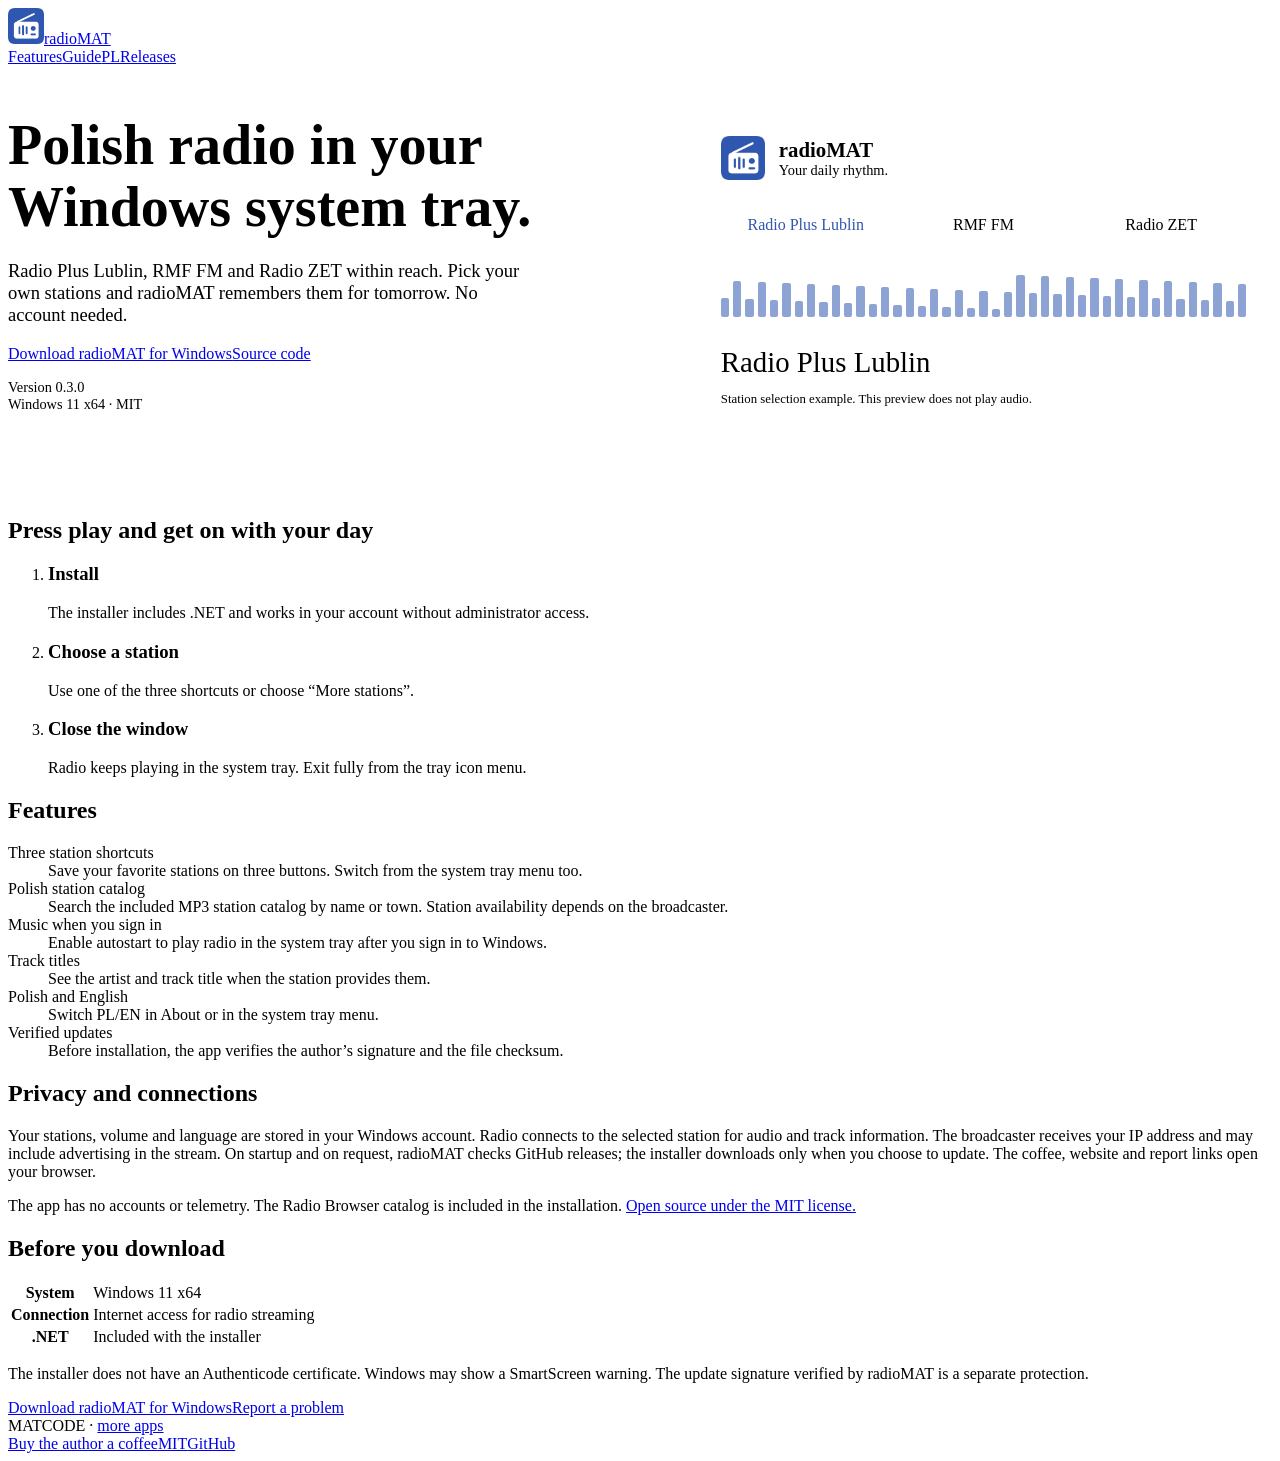
==== docs/en/index.html @ 12b51951 "Opublikuj czysta migawke radioMAT 0.3.0" ====
<!doctype html>
<html lang="en"><head><meta charset="utf-8"><meta name="viewport" content="width=device-width, initial-scale=1">
<title>radioMAT · Polish radio in your Windows system tray.</title><meta name="description" content="Radio Plus Lublin, RMF FM and Radio ZET within reach. Pick your own stations and radioMAT remembers them for tomorrow. No account needed.">
<meta property="og:title" content="radioMAT · Polish radio in your Windows system tray."><meta property="og:description" content="Radio Plus Lublin, RMF FM and Radio ZET within reach. Pick your own stations and radioMAT remembers them for tomorrow. No account needed."><meta property="og:type" content="website"><meta property="og:image" content="https://matmiccode.github.io/radiomat-app/img/radiomat-256.png">
<link rel="canonical" href="https://matmiccode.github.io/radiomat-app/en/"><link rel="alternate" hreflang="pl" href="https://matmiccode.github.io/radiomat-app/"><link rel="alternate" hreflang="en" href="https://matmiccode.github.io/radiomat-app/en/"><link rel="alternate" hreflang="x-default" href="https://matmiccode.github.io/radiomat-app/">
<link rel="icon" href="../favicon.ico"><link rel="preconnect" href="https://fonts.googleapis.com"><link rel="preconnect" href="https://fonts.gstatic.com" crossorigin><link href="https://fonts.googleapis.com/css2?family=Bricolage+Grotesque:opsz,wght@12..96,400;12..96,500;12..96,600&display=swap" rel="stylesheet"><link rel="stylesheet" href="/css/v1/matcode.css"><link rel="stylesheet" href="../radiomat.css">
</head><body>
<header class="wrap top"><a class="marka" href="./"><img src="../img/radiomat-256.png" width="36" height="36" alt="">radioMAT</a><nav><a href="#features" class="ukryj-mobile">Features</a><a href="instrukcja.html">Guide</a><a class="jezyk" lang="pl" hreflang="pl" href="../">PL</a><a class="btn btn-primary btn-sm" href="#download">Releases</a></nav></header>
<main><section class="wrap hero"><div><h1>Polish radio in your Windows system tray.</h1><p class="lead">Radio Plus Lublin, RMF FM and Radio ZET within reach. Pick your own stations and radioMAT remembers them for tomorrow. No account needed.</p><div class="cta"><a class="btn btn-primary" href="https://github.com/matmiccode/radiomat-app/releases/download/v0.3.0/radioMAT-Setup-0.3.0-x64.exe" data-download>Download radioMAT for Windows</a><a class="btn btn-quiet" href="https://github.com/matmiccode/radiomat">Source code</a></div><p class="drobne"><span data-version>Version 0.3.0</span><br>Windows 11 x64 · MIT</p></div>
<div class="pokaz"><div class="radio-top"><img src="../img/radiomat-256.png" alt=""><div><strong>radioMAT</strong><p>Your daily rhythm.</p></div></div><div class="presets"><button class="preset" aria-pressed="true">Radio Plus Lublin</button><button class="preset" aria-pressed="false">RMF FM</button><button class="preset" aria-pressed="false">Radio ZET</button></div><div class="tuning" aria-hidden="true"><span style="height:19px"></span><span style="height:36px"></span><span style="height:18px"></span><span style="height:35px"></span><span style="height:17px"></span><span style="height:34px"></span><span style="height:16px"></span><span style="height:33px"></span><span style="height:15px"></span><span style="height:32px"></span><span style="height:14px"></span><span style="height:31px"></span><span style="height:13px"></span><span style="height:30px"></span><span style="height:12px"></span><span style="height:29px"></span><span style="height:11px"></span><span style="height:28px"></span><span style="height:10px"></span><span style="height:27px"></span><span style="height:9px"></span><span style="height:26px"></span><span style="height:8px"></span><span style="height:25px"></span><span style="height:42px"></span><span style="height:24px"></span><span style="height:41px"></span><span style="height:23px"></span><span style="height:40px"></span><span style="height:22px"></span><span style="height:39px"></span><span style="height:21px"></span><span style="height:38px"></span><span style="height:20px"></span><span style="height:37px"></span><span style="height:19px"></span><span style="height:36px"></span><span style="height:18px"></span><span style="height:35px"></span><span style="height:17px"></span><span style="height:34px"></span><span style="height:16px"></span><span style="height:33px"></span></div><p class="station" data-station aria-live="polite">Radio Plus Lublin</p><p class="demo-note">Station selection example. This preview does not play audio.</p></div></section>
<section><div class="wrap"><div class="sekcja-naglowek"><h2>Press play and get on with your day</h2></div><ol class="kroki"><li><h3>Install</h3><p>The installer includes .NET and works in your account without administrator access.</p></li><li><h3>Choose a station</h3><p>Use one of the three shortcuts or choose “More stations”.</p></li><li><h3>Close the window</h3><p>Radio keeps playing in the system tray. Exit fully from the tray icon menu.</p></li></ol></div></section>
<section id="features"><div class="wrap"><div class="sekcja-naglowek"><h2>Features</h2></div><dl class="cechy"><div><dt>Three station shortcuts</dt><dd>Save your favorite stations on three buttons. Switch from the system tray menu too.</dd></div><div><dt>Polish station catalog</dt><dd>Search the included MP3 station catalog by name or town. Station availability depends on the broadcaster.</dd></div><div><dt>Music when you sign in</dt><dd>Enable autostart to play radio in the system tray after you sign in to Windows.</dd></div><div><dt>Track titles</dt><dd>See the artist and track title when the station provides them.</dd></div><div><dt>Polish and English</dt><dd>Switch PL/EN in About or in the system tray menu.</dd></div><div><dt>Verified updates</dt><dd>Before installation, the app verifies the author’s signature and the file checksum.</dd></div></dl></div></section>
<section id="privacy"><div class="wrap"><div class="sekcja-naglowek"><h2>Privacy and connections</h2></div><p>Your stations, volume and language are stored in your Windows account. Radio connects to the selected station for audio and track information. The broadcaster receives your IP address and may include advertising in the stream. On startup and on request, radioMAT checks GitHub releases; the installer downloads only when you choose to update. The coffee, website and report links open your browser.</p><p>The app has no accounts or telemetry. The Radio Browser catalog is included in the installation. <a href="https://github.com/matmiccode/radiomat-app/blob/main/LICENSE">Open source under the MIT license.</a></p></div></section>
<section id="download"><div class="wrap"><div class="sekcja-naglowek"><h2>Before you download</h2></div><table><tr><th>System</th><td>Windows 11 x64</td></tr><tr><th>Connection</th><td>Internet access for radio streaming</td></tr><tr><th>.NET</th><td>Included with the installer</td></tr></table><div class="uwaga odstep"><p>The installer does not have an Authenticode certificate. Windows may show a SmartScreen warning. The update signature verified by radioMAT is a separate protection.</p></div><div class="cta odstep-duzy"><a class="btn btn-primary" href="https://github.com/matmiccode/radiomat-app/releases/download/v0.3.0/radioMAT-Setup-0.3.0-x64.exe" data-download>Download radioMAT for Windows</a><a class="btn btn-quiet" href="https://github.com/matmiccode/radiomat-app/issues/new">Report a problem</a></div></div></section></main>
<footer><div class="wrap"><div>MATCODE · <a href="https://matmiccode.github.io/en/">more apps</a></div><nav><a href="https://buycoffee.to/matcode">Buy the author a coffee</a><a href="https://github.com/matmiccode/radiomat-app/blob/main/LICENSE">MIT</a><a href="https://github.com/matmiccode/radiomat">GitHub</a></nav></div></footer><script src="../radiomat.js" defer></script></body></html>
---- docs/radiomat.css ----
/* radioMAT uses the shared MATCODE frame and the radio's blue accent. */
:root { --accent: #7da2f2; --accent-strong: #3057af; }
@media (prefers-color-scheme: light) { :root { --accent: #3057af; } }
html[data-theme="light"] { --accent: #3057af; }
.hero { display: grid; grid-template-columns: 1.1fr 1fr; gap: 52px; align-items: center; padding: 44px 0 64px; }
.hero h1 { font-size: clamp(2.3rem, 4.6vw, 3.5rem); line-height: 1.1; margin: 0 0 22px; }
.lead { max-width: 32rem; font-size: 1.16rem; color: var(--muted); }
.drobne { font-size: .9rem; color: var(--muted); margin-top: 16px; }
.pokaz { border: 1px solid var(--line); border-radius: 18px; padding: 26px; background: var(--surface); }
.radio-top { display: flex; gap: 14px; align-items: center; margin-bottom: 26px; }
.radio-top img { width: 44px; height: 44px; }
.radio-top strong { font-size: 1.3rem; }
.radio-top p { margin: 0; color: var(--muted); font-size: .9rem; }
.presets { display: flex; flex-wrap: wrap; gap: 8px; }
.preset { flex: 1; min-width: 90px; cursor: pointer; background: var(--surface-2); color: var(--text); border: 1px solid var(--line); border-radius: 10px; font: inherit; padding: 10px 6px; }
.preset[aria-pressed="true"] { border-color: var(--accent); color: var(--accent); }
.tuning { display: flex; gap: 4px; height: 43px; align-items: end; margin: 30px 0 16px; overflow: hidden; }
.tuning span { flex: 1; background: var(--accent); opacity: .55; border-radius: 2px; }
.station { font-size: clamp(1.3rem, 3vw, 1.8rem); margin-bottom: 8px; }
.demo-note { color: var(--muted); font-size: .8rem; margin-bottom: 0; }
.jezyk { white-space: nowrap; }
:focus-visible { outline: 3px solid var(--accent); outline-offset: 4px; }
@media (max-width: 860px) { .hero { grid-template-columns: 1fr; gap: 30px; padding: 26px 0 44px; } }
@media (max-width: 480px) { .pokaz { padding: 18px; } .top { align-items: flex-start; } .top nav { flex-wrap: wrap; justify-content: flex-end; gap: 10px; } .cta { align-items: stretch; } .cta .btn { text-align: center; } }
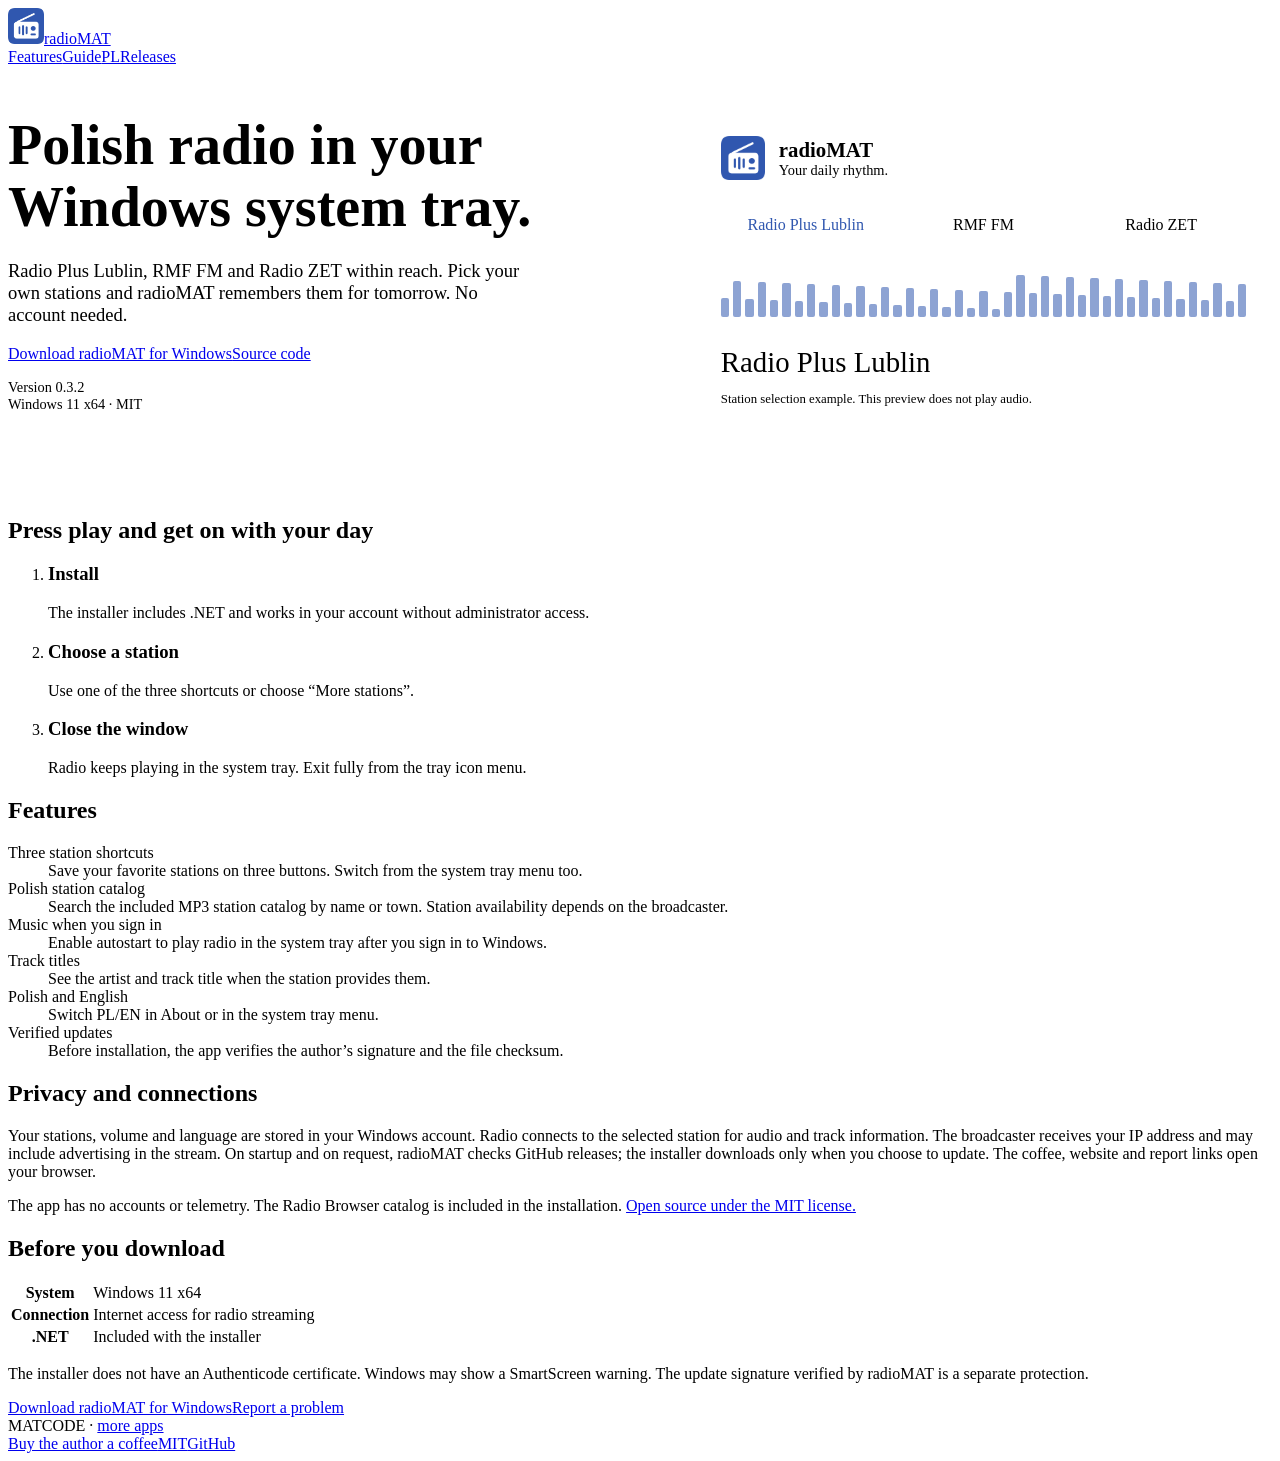
==== commit 4b228936: "Wydaj radioMAT 0.3.2 z glosnoscia i wyciszeniem w trayu" ====
--- a/docs/en/index.html
+++ b/docs/en/index.html
@@ -6,10 +6,10 @@
 <link rel="icon" href="../favicon.ico"><link rel="preconnect" href="https://fonts.googleapis.com"><link rel="preconnect" href="https://fonts.gstatic.com" crossorigin><link href="https://fonts.googleapis.com/css2?family=Bricolage+Grotesque:opsz,wght@12..96,400;12..96,500;12..96,600&display=swap" rel="stylesheet"><link rel="stylesheet" href="/css/v1/matcode.css"><link rel="stylesheet" href="../radiomat.css">
 </head><body>
 <header class="wrap top"><a class="marka" href="./"><img src="../img/radiomat-256.png" width="36" height="36" alt="">radioMAT</a><nav><a href="#features" class="ukryj-mobile">Features</a><a href="instrukcja.html">Guide</a><a class="jezyk" lang="pl" hreflang="pl" href="../">PL</a><a class="btn btn-primary btn-sm" href="#download">Releases</a></nav></header>
-<main><section class="wrap hero"><div><h1>Polish radio in your Windows system tray.</h1><p class="lead">Radio Plus Lublin, RMF FM and Radio ZET within reach. Pick your own stations and radioMAT remembers them for tomorrow. No account needed.</p><div class="cta"><a class="btn btn-primary" href="https://github.com/matmiccode/radiomat-app/releases/download/v0.3.0/radioMAT-Setup-0.3.0-x64.exe" data-download>Download radioMAT for Windows</a><a class="btn btn-quiet" href="https://github.com/matmiccode/radiomat">Source code</a></div><p class="drobne"><span data-version>Version 0.3.0</span><br>Windows 11 x64 · MIT</p></div>
+<main><section class="wrap hero"><div><h1>Polish radio in your Windows system tray.</h1><p class="lead">Radio Plus Lublin, RMF FM and Radio ZET within reach. Pick your own stations and radioMAT remembers them for tomorrow. No account needed.</p><div class="cta"><a class="btn btn-primary" href="https://github.com/matmiccode/radiomat-app/releases/download/v0.3.2/radioMAT-Setup-0.3.2-x64.exe" data-download>Download radioMAT for Windows</a><a class="btn btn-quiet" href="https://github.com/matmiccode/radiomat-app">Source code</a></div><p class="drobne"><span data-version>Version 0.3.2</span><br>Windows 11 x64 · MIT</p></div>
 <div class="pokaz"><div class="radio-top"><img src="../img/radiomat-256.png" alt=""><div><strong>radioMAT</strong><p>Your daily rhythm.</p></div></div><div class="presets"><button class="preset" aria-pressed="true">Radio Plus Lublin</button><button class="preset" aria-pressed="false">RMF FM</button><button class="preset" aria-pressed="false">Radio ZET</button></div><div class="tuning" aria-hidden="true"><span style="height:19px"></span><span style="height:36px"></span><span style="height:18px"></span><span style="height:35px"></span><span style="height:17px"></span><span style="height:34px"></span><span style="height:16px"></span><span style="height:33px"></span><span style="height:15px"></span><span style="height:32px"></span><span style="height:14px"></span><span style="height:31px"></span><span style="height:13px"></span><span style="height:30px"></span><span style="height:12px"></span><span style="height:29px"></span><span style="height:11px"></span><span style="height:28px"></span><span style="height:10px"></span><span style="height:27px"></span><span style="height:9px"></span><span style="height:26px"></span><span style="height:8px"></span><span style="height:25px"></span><span style="height:42px"></span><span style="height:24px"></span><span style="height:41px"></span><span style="height:23px"></span><span style="height:40px"></span><span style="height:22px"></span><span style="height:39px"></span><span style="height:21px"></span><span style="height:38px"></span><span style="height:20px"></span><span style="height:37px"></span><span style="height:19px"></span><span style="height:36px"></span><span style="height:18px"></span><span style="height:35px"></span><span style="height:17px"></span><span style="height:34px"></span><span style="height:16px"></span><span style="height:33px"></span></div><p class="station" data-station aria-live="polite">Radio Plus Lublin</p><p class="demo-note">Station selection example. This preview does not play audio.</p></div></section>
 <section><div class="wrap"><div class="sekcja-naglowek"><h2>Press play and get on with your day</h2></div><ol class="kroki"><li><h3>Install</h3><p>The installer includes .NET and works in your account without administrator access.</p></li><li><h3>Choose a station</h3><p>Use one of the three shortcuts or choose “More stations”.</p></li><li><h3>Close the window</h3><p>Radio keeps playing in the system tray. Exit fully from the tray icon menu.</p></li></ol></div></section>
 <section id="features"><div class="wrap"><div class="sekcja-naglowek"><h2>Features</h2></div><dl class="cechy"><div><dt>Three station shortcuts</dt><dd>Save your favorite stations on three buttons. Switch from the system tray menu too.</dd></div><div><dt>Polish station catalog</dt><dd>Search the included MP3 station catalog by name or town. Station availability depends on the broadcaster.</dd></div><div><dt>Music when you sign in</dt><dd>Enable autostart to play radio in the system tray after you sign in to Windows.</dd></div><div><dt>Track titles</dt><dd>See the artist and track title when the station provides them.</dd></div><div><dt>Polish and English</dt><dd>Switch PL/EN in About or in the system tray menu.</dd></div><div><dt>Verified updates</dt><dd>Before installation, the app verifies the author’s signature and the file checksum.</dd></div></dl></div></section>
 <section id="privacy"><div class="wrap"><div class="sekcja-naglowek"><h2>Privacy and connections</h2></div><p>Your stations, volume and language are stored in your Windows account. Radio connects to the selected station for audio and track information. The broadcaster receives your IP address and may include advertising in the stream. On startup and on request, radioMAT checks GitHub releases; the installer downloads only when you choose to update. The coffee, website and report links open your browser.</p><p>The app has no accounts or telemetry. The Radio Browser catalog is included in the installation. <a href="https://github.com/matmiccode/radiomat-app/blob/main/LICENSE">Open source under the MIT license.</a></p></div></section>
-<section id="download"><div class="wrap"><div class="sekcja-naglowek"><h2>Before you download</h2></div><table><tr><th>System</th><td>Windows 11 x64</td></tr><tr><th>Connection</th><td>Internet access for radio streaming</td></tr><tr><th>.NET</th><td>Included with the installer</td></tr></table><div class="uwaga odstep"><p>The installer does not have an Authenticode certificate. Windows may show a SmartScreen warning. The update signature verified by radioMAT is a separate protection.</p></div><div class="cta odstep-duzy"><a class="btn btn-primary" href="https://github.com/matmiccode/radiomat-app/releases/download/v0.3.0/radioMAT-Setup-0.3.0-x64.exe" data-download>Download radioMAT for Windows</a><a class="btn btn-quiet" href="https://github.com/matmiccode/radiomat-app/issues/new">Report a problem</a></div></div></section></main>
-<footer><div class="wrap"><div>MATCODE · <a href="https://matmiccode.github.io/en/">more apps</a></div><nav><a href="https://buycoffee.to/matcode">Buy the author a coffee</a><a href="https://github.com/matmiccode/radiomat-app/blob/main/LICENSE">MIT</a><a href="https://github.com/matmiccode/radiomat">GitHub</a></nav></div></footer><script src="../radiomat.js" defer></script></body></html>+<section id="download"><div class="wrap"><div class="sekcja-naglowek"><h2>Before you download</h2></div><table><tr><th>System</th><td>Windows 11 x64</td></tr><tr><th>Connection</th><td>Internet access for radio streaming</td></tr><tr><th>.NET</th><td>Included with the installer</td></tr></table><div class="uwaga odstep"><p>The installer does not have an Authenticode certificate. Windows may show a SmartScreen warning. The update signature verified by radioMAT is a separate protection.</p></div><div class="cta odstep-duzy"><a class="btn btn-primary" href="https://github.com/matmiccode/radiomat-app/releases/download/v0.3.2/radioMAT-Setup-0.3.2-x64.exe" data-download>Download radioMAT for Windows</a><a class="btn btn-quiet" href="https://github.com/matmiccode/radiomat-app/issues/new">Report a problem</a></div></div></section></main>
+<footer><div class="wrap"><div>MATCODE · <a href="https://matmiccode.github.io/en/">more apps</a></div><nav><a href="https://buycoffee.to/matcode">Buy the author a coffee</a><a href="https://github.com/matmiccode/radiomat-app/blob/main/LICENSE">MIT</a><a href="https://github.com/matmiccode/radiomat-app">GitHub</a></nav></div></footer><script src="../radiomat.js" defer></script></body></html>
